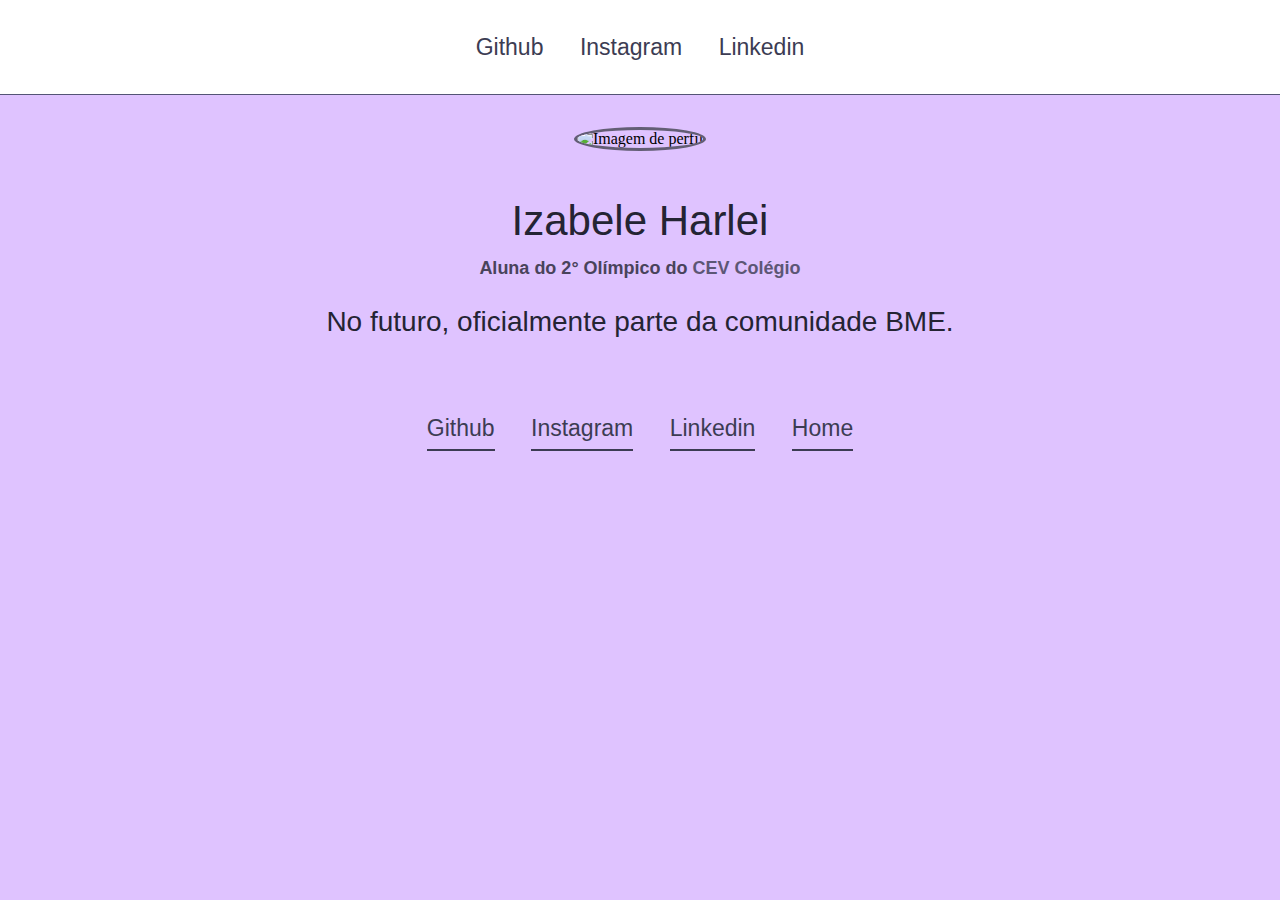
==== video.html @ 571a6cb0 "siteparte2" ====
<!DOCTYPE html>
<html lang="en">
    <link rel="stylesheet" href="style.css">
<head>
    <title>Itinerário</title>
</head>
<body>
   
    <header>
        <div class="links">
            <a href="http://github.com/IzabeleHarlei" target = "_blank">Github</a>
            <a href="http://www.instagram.com/izabeleharlei" target="_blank">Instagram</a>
            <a href="https://www.linkedin.com/in/izabele-harlei-87863a2b6" target="_blank">Linkedin</a>
        
        </div>
    </header>
            <div id="box">
                <img src="https://avatars.githubusercontent.com/u/159553167?s=400&v=4" alt="Imagem de perfil">
                <h1>Izabele Harlei</h1>
                <h2>Aluna do 2° Olímpico do <a href="https://grupocev.com/colegio/" target="_blank">CEV Colégio</a></h2>
                <h3>No futuro, oficialmente parte da comunidade BME.</h3>
            </div>
            <div id = "linksFooter"class="links">
                <a href="http://github.com/IzabeleHarlei" target="_blank">Github</a>
                <a href="http://www.instagram.com/izabeleharlei" target="_blank">Instagram</a>
                <a href="https://www.linkedin.com/in/izabele-harlei-87863a2b6/" target="_blank">Linkedin</a>
                <a href="index.html">Home</a>

            </div>

</body>
</html>
---- style.css ----
body{
    background-color: rgb(223, 195, 255);
}

header{
    background-color: rgb(255, 255, 255);
    padding: 32px;
    border-bottom: 1px solid rgb(84, 84, 117);
    
}
header div {
    color:rgb(60, 60, 83);
    text-align: center;

}
header div a{
    color: rgb(60, 60, 83);
    text-decoration: none;
    line-height: 20px;
    margin : 0 16px;
    font-size: 23px;  
    font-family: "Roboto", sans-serif;
}
header div a:hover{
    color: rgb(236, 204, 19);
    transition: color 700ms;
}

@import url('https://fonts.googleapis.com/css2?family=Noto+Sans:ital,wght@0,138;1,138&family=Poppins:ital,wght@0,100;0,200;0,300;0,400;0,500;0,600;0,700;0,800;0,900;1,100;1,200;1,300;1,400;1,500;1,600;1,700;1,800;1,900&family=Roboto:ital,wght@0,100;0,300;0,400;0,500;0,700;0,900;1,100;1,300;1,400;1,500;1,700;1,900&display=swap');

*{
    margin : 0 auto;
    padding: 0 ;
    border : 0 ;
}
#box{
    text-align: center;
    padding: 32px;
}
#box img{
    border-radius: 50%;
    border: 3px solid rgb(99, 94, 117);
    margin-bottom: 32px;

}
 

#box h2{
    color:rgb(36, 36, 51);
    max-width: 500px;
    margin: 0% auto;
    font-size: 18px;
    line-height: 34px;
    font-family: "Roboto", sans-serif;
    opacity: 0.8;

}

#box h1{
    font-family: "Roboto", sans-serif;
    font-size: 42px;
    line-height: 52px;
    font-weight: normal;
    margin-top: 8px;
    color:  rgb(36, 36, 51);
}
#box h3{
    font-family: "Roboto", sans-serif;
    font-size: 28px;
    line-height: 34px;
    font-weight: normal;
    margin-top: 10px;
    color: rgb(36, 36, 51);
}
.links {
    text-align: center;
    font-family: "Roboto", sans-serif;
}

.links a {
    color: rgb(60, 60, 83);
    font-size: 23px;
    line-height: 30px;
    margin: 0 16px;
    text-decoration: none;
}

.link a:hover {
    color: rgb(236, 204, 19);
    transition : 700ms;
    font-size: 23px;
}

#box h1{
    padding: 4px;
}
#box h3{
    padding: 10px;
}
#box h2:hover{
    font-size: 20px;
}
#box a {
    color:rgb(60, 60, 83);
    text-decoration:none;
    transition: 600ms;
}
#box a:hover{
    color:rgb(216, 184, 0);
    transition: 700ms;
}

#linksFooter {
    padding-top: 32px;
    padding-bottom: 25px;
}
#linksFooter a {
    border-bottom: 2px solid rgb(60, 60, 83);
    padding-top: 32px;
    padding-bottom: 8px;
}

#linksFooter a:hover{
    color:rgb(216, 184, 0);
    font-size: 23;
    transition: 700ms;
}
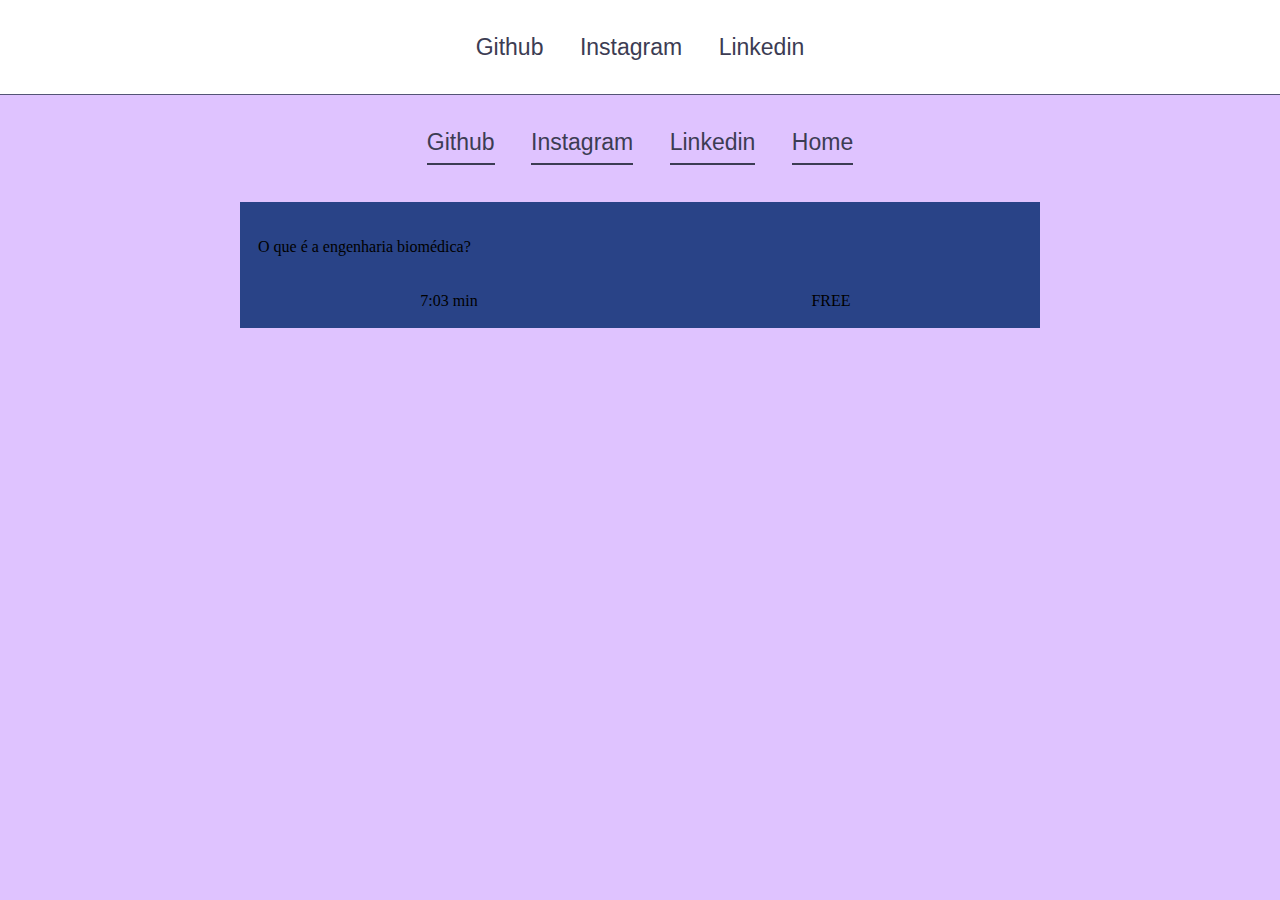
==== commit 9a206e10: "ter" ====
--- a/video.html
+++ b/video.html
@@ -14,12 +14,6 @@
         
         </div>
     </header>
-            <div id="box">
-                <img src="https://avatars.githubusercontent.com/u/159553167?s=400&v=4" alt="Imagem de perfil">
-                <h1>Izabele Harlei</h1>
-                <h2>Aluna do 2° Olímpico do <a href="https://grupocev.com/colegio/" target="_blank">CEV Colégio</a></h2>
-                <h3>No futuro, oficialmente parte da comunidade BME.</h3>
-            </div>
             <div id = "linksFooter"class="links">
                 <a href="http://github.com/IzabeleHarlei" target="_blank">Github</a>
                 <a href="http://www.instagram.com/izabeleharlei" target="_blank">Instagram</a>
@@ -27,6 +21,22 @@
                 <a href="index.html">Home</a>
 
             </div>
+        <section class="cards">
+            <div class="card">
+                <div class="card_image">
+                    <img src="https://www.mendeley.com/careers/sites/default/files/news/BiomedicalEngineer.jpg" alt="">
+                </div>
+            <div class="card_image"></div>
+            <div class="card_content">
+                <p>O que é a engenharia biomédica?</p>
+            </div>
+            <div class="card_info">
+                <p>7:03 min</p>
+              <p class="card_price"> FREE </p>
+            </div>
 
+        </div>
+
+        </section>
 </body>
 </html>
--- a/style.css
+++ b/style.css
@@ -125,3 +125,23 @@
     font-size: 23;
     transition: 700ms;
 }
+
+.card {
+    max-width: 800px;
+    margin: 20px auto;
+}
+.card{
+    background-color: rgb(41, 67, 135);
+}
+.card_image img{
+    width: 100%;
+}
+
+.card_content,.card_info{
+    padding: 18px
+}
+
+.card_info{
+    display: grid;
+    grid-template-columns: 1fr 1fr;
+}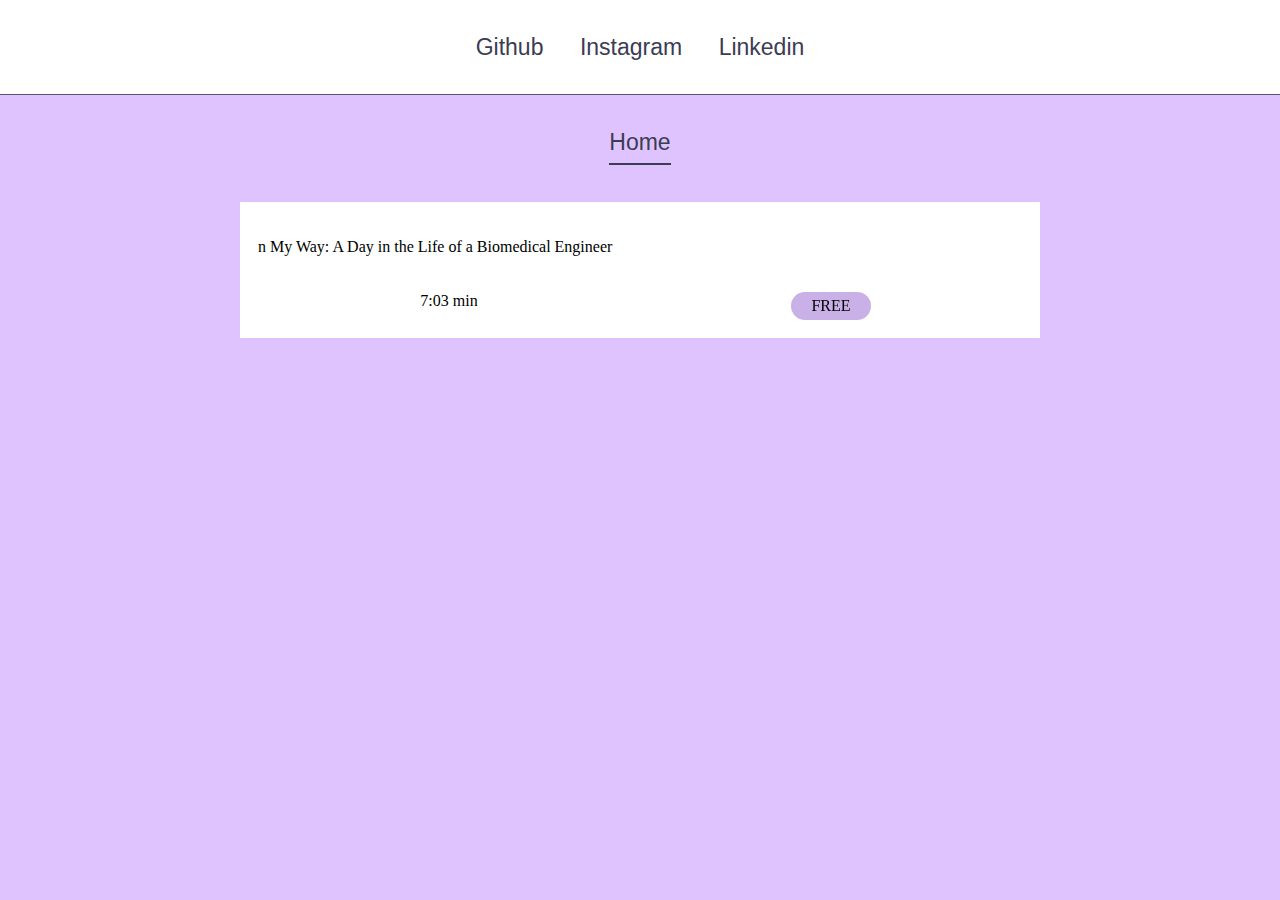
==== commit e04f557b: "efw" ====
--- a/video.html
+++ b/video.html
@@ -15,28 +15,25 @@
         </div>
     </header>
             <div id = "linksFooter"class="links">
-                <a href="http://github.com/IzabeleHarlei" target="_blank">Github</a>
-                <a href="http://www.instagram.com/izabeleharlei" target="_blank">Instagram</a>
-                <a href="https://www.linkedin.com/in/izabele-harlei-87863a2b6/" target="_blank">Linkedin</a>
                 <a href="index.html">Home</a>
 
             </div>
         <section class="cards">
             <div class="card">
                 <div class="card_image">
-                    <img src="https://www.mendeley.com/careers/sites/default/files/news/BiomedicalEngineer.jpg" alt="">
+                    <img src="https://img.youtube.com/vi/oMtn1XXyDyA/maxresdefault.jpg" alt="">
                 </div>
             <div class="card_image"></div>
             <div class="card_content">
-                <p>O que é a engenharia biomédica?</p>
+                <p>n My Way: A Day in the Life of a Biomedical Engineer</p>
             </div>
             <div class="card_info">
                 <p>7:03 min</p>
               <p class="card_price"> FREE </p>
             </div>
-
-        </div>
+        
 
         </section>
+            
 </body>
 </html>
--- a/style.css
+++ b/style.css
@@ -131,7 +131,7 @@
     margin: 20px auto;
 }
 .card{
-    background-color: rgb(41, 67, 135);
+    background-color: rgb(255, 255, 255);
 }
 .card_image img{
     width: 100%;
@@ -144,4 +144,11 @@
 .card_info{
     display: grid;
     grid-template-columns: 1fr 1fr;
+}
+.card_price{
+    background-color: rgb(223, 195, 255);
+    filter: brightness(90%);
+    padding: 5px 20px;
+    border-radius: 20px;
+    text-align: center;
 }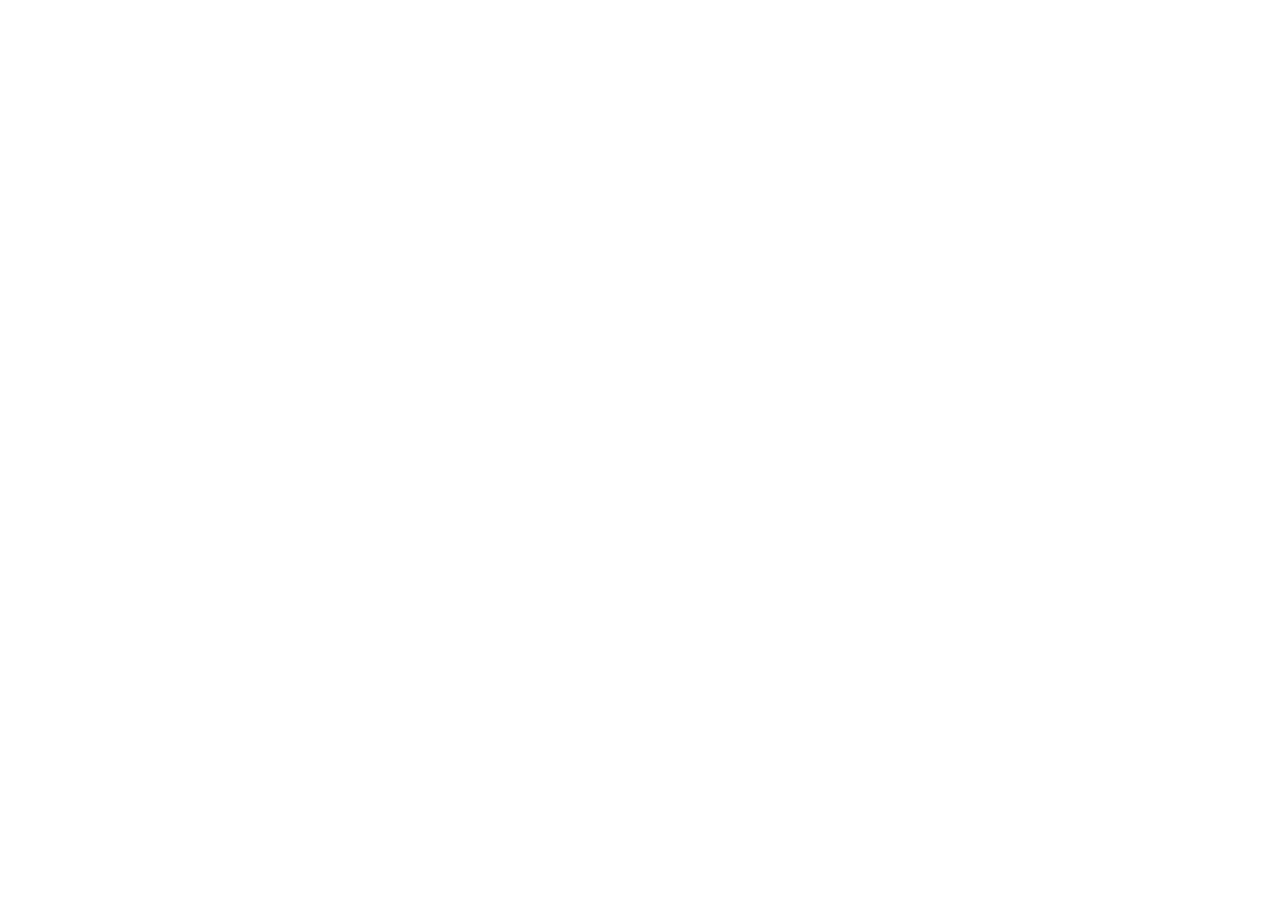
==== commit 7212f581: "seila" ====
--- a/video.html
+++ b/video.html
@@ -23,6 +23,20 @@
                 <div class="card_image">
                     <img src="https://img.youtube.com/vi/oMtn1XXyDyA/maxresdefault.jpg" alt="">
                 </div>
+              <div class="card_image"></div>
+                <div class="card_content">
+                <p>n My Way: A Day in the Life of a Biomedical Engineer</p>
+              </div>
+              <div class="card_info">
+                <p>7:03 min</p>
+                <p class="card_price"> FREE </p>
+              </div>
+            </div> 
+
+            <div class="card">
+                <div class="card_image">
+                    <img src="https://img.youtube.com/vi/oMtn1XXyDyA/maxresdefault.jpg" alt="">
+                </div>
             <div class="card_image"></div>
             <div class="card_content">
                 <p>n My Way: A Day in the Life of a Biomedical Engineer</p>
@@ -30,10 +44,26 @@
             <div class="card_info">
                 <p>7:03 min</p>
               <p class="card_price"> FREE </p>
+              </div>
+            </div> 
+
+            <div class="card">
+                <div class="card_image">
+                    <img src="https://img.youtube.com/vi/oMtn1XXyDyA/maxresdefault.jpg" alt="">
+                </div>
+            <div class="card_image"></div>
+            <div class="card_content">
+                <p>n My Way: A Day in the Life of a Biomedical Engineer</p>
             </div>
-        
+            <div class="card_info">
+                <p>7:03 min</p>
+              <p class="card_price"> FREE </p>
+              </div>
+            </div> 
 
         </section>
-            
+       <div class = "modal_overlay">
+
+       </div>
 </body>
 </html>
--- a/style.css
+++ b/style.css
@@ -151,4 +151,19 @@
     padding: 5px 20px;
     border-radius: 20px;
     text-align: center;
+}
+.cards {
+    max-width: 800px;
+    margin: 20px auto;
+    display: grid;
+    grid-template-columns: 1fr 1fr 1fr;
+    gap: 20px
+
+}
+.modal_overlay{
+    background-color: white;
+    width: 100%;
+    height: 100%;
+    position: fixed;
+    top: 0;
 }